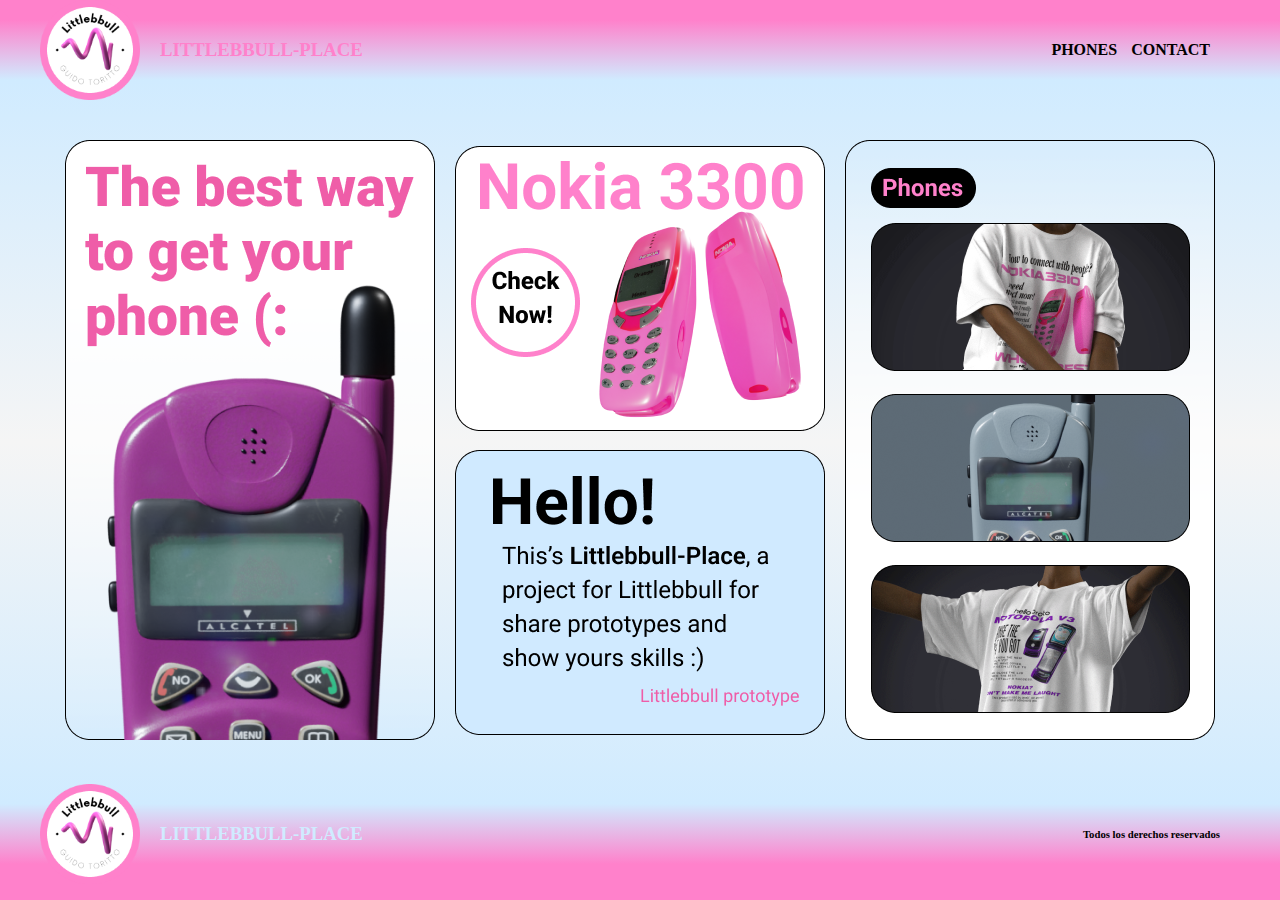
==== index.html @ f383a047 "Agregar proyecto" ====
<!DOCTYPE html>
<html lang="en">
<head>
    <meta charset="UTF-8">
    <meta http-equiv="X-UA-Compatible" content="IE=edge">
    <meta name="viewport" content="width=device-width, initial-scale=1.0">
    
    <!--ICON-->
    <link rel="icon" href="./logo.png">

    <!--CSS-->
    <link rel="stylesheet" href="styles/main.css">
    

    <title>LITTLEBBULL-PLACE by Guido Toritto</title>



</head>
<body>
    <header>
        <a href="./index.html" class="logo">
            <img src="logo.png" alt="logo de la compañia">

            <h3 class="nombre-empresa" href="./pages/phones.html">LITTLEBBULL-PLACE</h3>
        </a>

        <div class="nav-link">
            <nav>
                <a href="./pages/phones.html" >PHONES</a>
                <a href="./pages/contact.html" >CONTACT</a>
            </nav>
        </div>
    </header>

    <main>
        <div class="grid">
            <a href="./pages/phones.html"><img src="./img/home/Alcatel.png"  alt=""></a>
            <div class="grid2">
                <a href="./pages/phones.html"><img src="./img/home/checkNpw.png" alt=""></a>
                <div>
                    <a href="./pages/contact.html"><img src="./img/home/Hello.png" alt=""></a>
                </div>
            </div>
            <a href="./pages/phones.html"><img src="./img/home/Phones.png" alt=""></a>
          </div>
    </main>
    
    <footer>
        <a href="#" class="logo">
            <img src="logo.png" alt="logo de la compañia">

            <h3 class="nombre-empresa" href="./pages/phones.html">LITTLEBBULL-PLACE</h3>
        </a>

        <div>
            <nav class="derechos">
                <h6>
                    Todos los derechos reservados
                </h6>
            </nav>
        </div>
    </footer>
</body>
</html>
---- styles/main.css ----
body{
    font-family: roboto, bold;
    margin: 0;
    
}


a{
    text-decoration: none;
    color: black;
    
}

.nav-link{
    animation-name: mover;
    animation-duration: 1s;
}

header{
    
    display: flex;
    justify-content: space-between;
    margin-top: 20px;
    
    height: 60px;
    background: linear-gradient(0deg, #D0EBFF 0%, #ff81cb 100%);
    padding-right: 60px;
    align-items: center;
}


.logo{
    display: flex;
    align-items: center;
    padding-left: 40px;
    color: #D0EBFF;
    animation-name: mover;
    animation-duration: 1s;
}

.logo:hover{
    color: #ff81cb;
}

.logo img{
    height: 100px;
    margin-right: 20px;
}

nav a{
    
    font-weight: 600;
    padding-right: 10px;

}

nav a:hover{
    color: #D0EBFF;
}

@media (max-width: 700px){
    header{
        flex-direction: row;
    }



    nav{
        padding: 10px 0px;
    }

    .logo img{
        width: 30%;
        height: 30%;
    }
    
    .nombre-empresa{
        width: 20%;
    }

    .img{
        width: 90%;
        margin: 40px;
    }
    

}


body{
    background-color: #FF81CB;
}


footer{
    
    display: flex;
    justify-content: space-between;
    margin-bottom: 20px;
    height: 60px;
    background: linear-gradient(0deg, rgba(255,129,203,1) 0%, #D0EBFF 100%);
    padding-right: 60px;
    align-items: center;
}

main{
    
    display: flex;
    width: 100%;
    background: linear-gradient(0deg, rgba(208,235,255,1) 0%, whitesmoke 50%, rgba(208,235,255,1) 100%);  
}

.grid{
    flex-wrap: wrap;
    grid-column-gap: 20px;
    grid-row-gap: 20px;
    justify-content: center;
    align-items: center;
    width: 100%;
    display: flex;
    margin: 60px;
    animation-name: mover;
    animation-duration: 1s;
    
}



.about{
    border-radius:20px;
    gap: 10px;
    flex-wrap: wrap;
    justify-content: center;
    align-items: center;
    width: 100%;
    display: flex;
    padding: 5px;
}

.derechos{
    animation-name: mover;
    animation-duration: 1s;
}

@keyframes mover {
    20%{
        transform: translate(-5%, 0);
    }
   
    80%{
        transform: translate(1%, 0);
    }

}

.grid :hover{
    transform: scale(1.05);
}
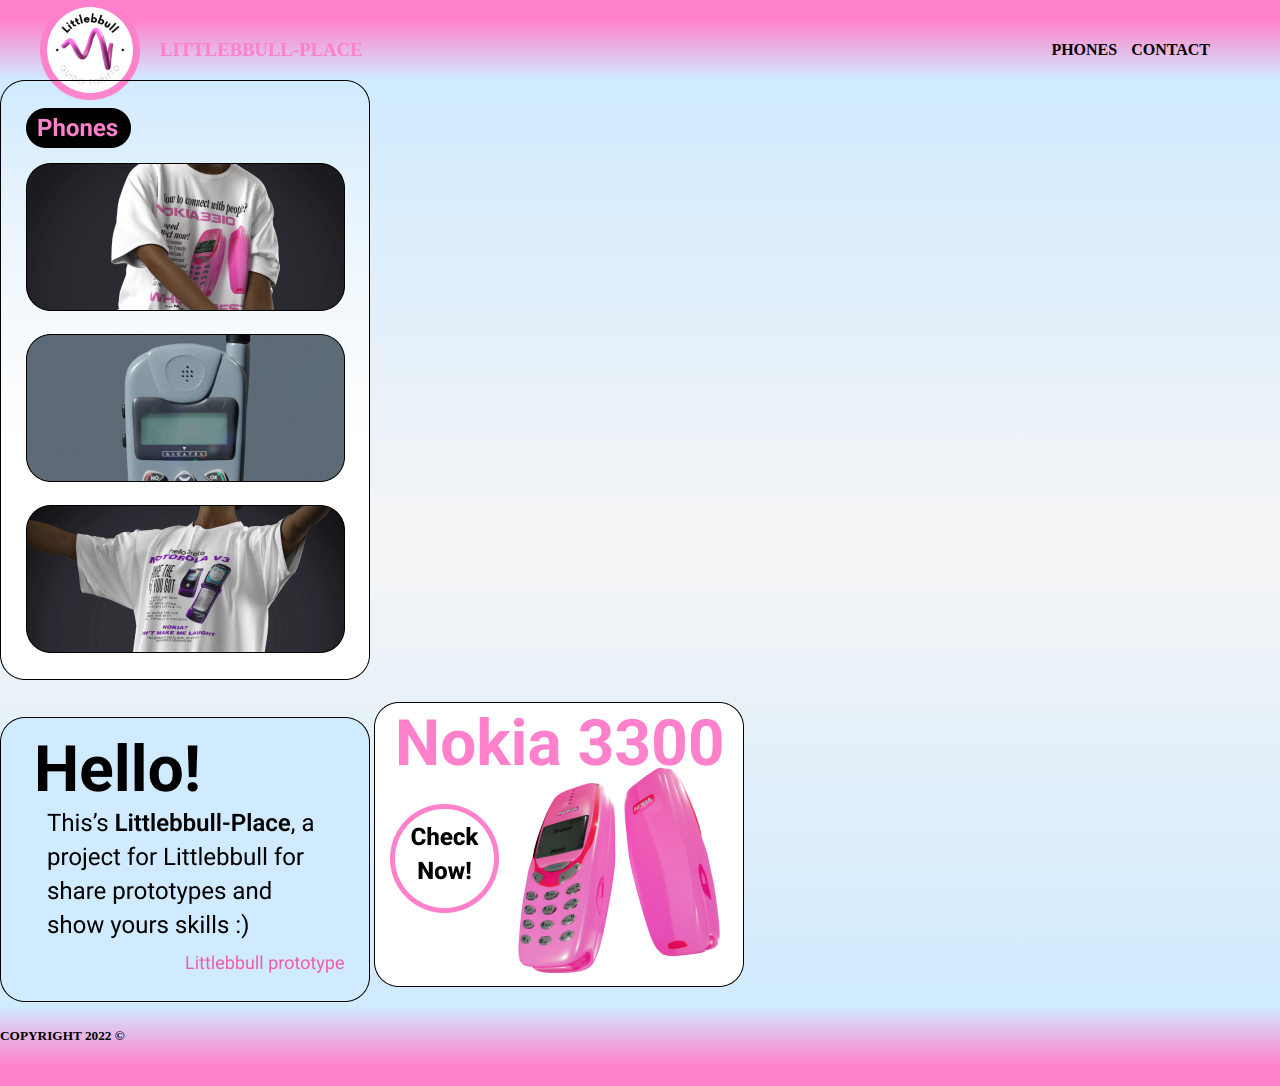
==== commit e351a474: "Update index.html" ====
--- a/index.html
+++ b/index.html
@@ -34,32 +34,36 @@
     </header>
 
     <main>
-        <div class="grid">
-            <a href="./pages/phones.html"><img src="./img/home/Alcatel.png"  alt=""></a>
-            <div class="grid2">
-                <a href="./pages/phones.html"><img src="./img/home/checkNpw.png" alt=""></a>
-                <div>
-                    <a href="./pages/contact.html"><img src="./img/home/Hello.png" alt=""></a>
-                </div>
+        <div class="row">
+  
+            <div class="column">    
+                <img src="./img/home/Phones.png" alt="">
             </div>
-            <a href="./pages/phones.html"><img src="./img/home/Phones.png" alt=""></a>
-          </div>
+
+            <div class="column">
+           
+                <img src="./img/home/Group 4 (1).png" alt="">
+                <img src="./img/home/Group 2.png" alt="">
+
+            </div>
+
+            <div class="column">
+                
+                <img src="./img/home/Hello.png" alt="">
+                <img src="./img/home/checkNpw.png" alt="">
+
+            </div>
+
+            
+        </div>    
     </main>
     
     <footer>
-        <a href="#" class="logo">
-            <img src="logo.png" alt="logo de la compañia">
-
-            <h3 class="nombre-empresa" href="./pages/phones.html">LITTLEBBULL-PLACE</h3>
-        </a>
-
-        <div>
-            <nav class="derechos">
-                <h6>
-                    Todos los derechos reservados
-                </h6>
-            </nav>
-        </div>
-    </footer>
+        <nav class="derechos">
+            <h5>
+                COPYRIGHT 2022 ©
+            </h5>
+        </nav>
+</footer>
 </body>
-</html>+</html>
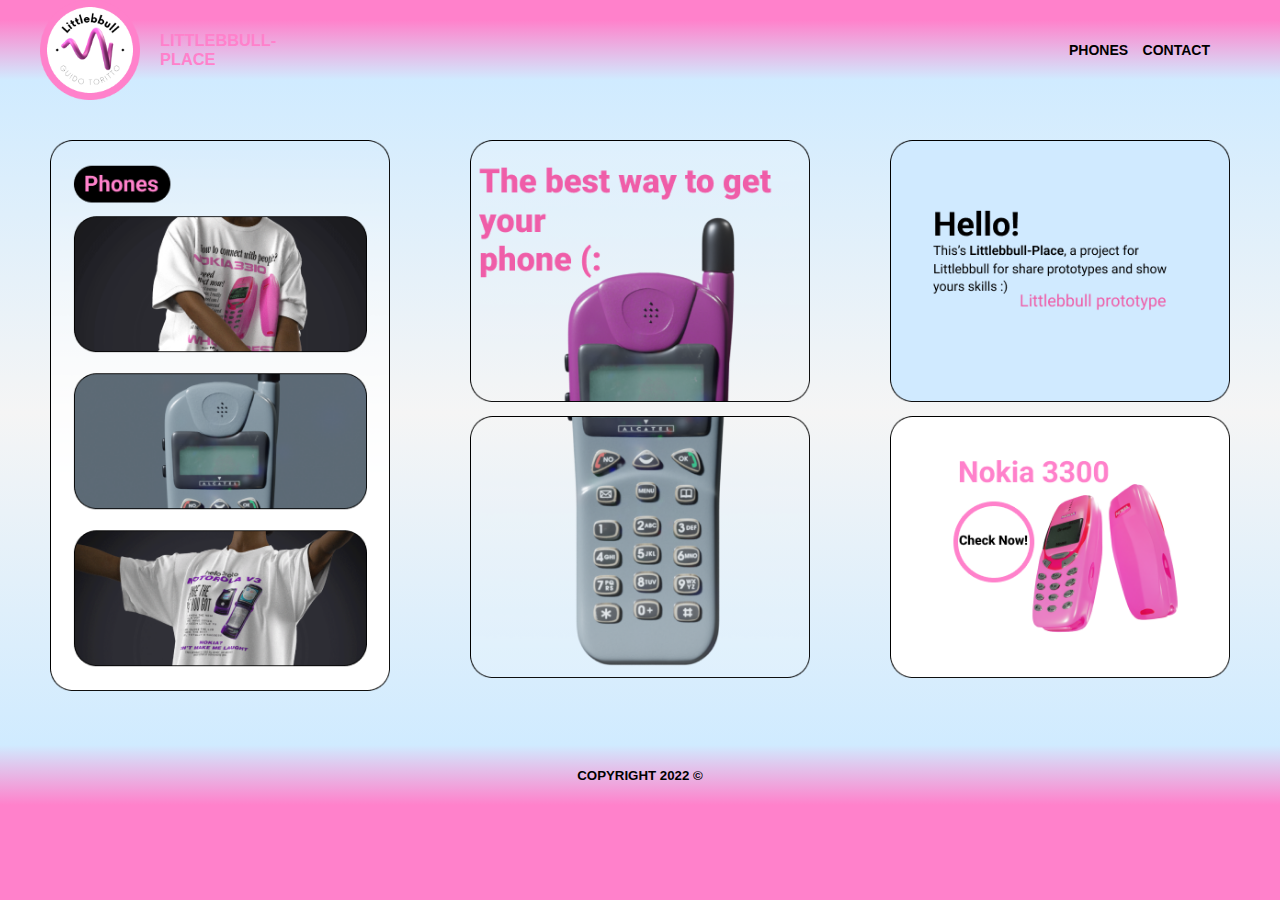
==== commit b8e0222e: "Update index.html" ====
--- a/index.html
+++ b/index.html
@@ -36,21 +36,34 @@
     <main>
         <div class="row">
   
-            <div class="column">    
-                <img src="./img/home/Phones.png" alt="">
+            <div class="column" >
+                <a href="./pages/phones.html">
+                    <img src="./img/home/Phones.png"  alt="">
+                </a>  
+                
             </div>
 
             <div class="column">
            
-                <img src="./img/home/Group 4 (1).png" alt="">
-                <img src="./img/home/Group 2.png" alt="">
+                <a  href="./pages/phones.html">
+                    <img src="./img/home/Group 4 (1).png" alt="">
+                </a>
+                
+                <a  href="./pages/phones.html">
+                    <img src="./img/home/Group 2.png" alt="">
+                </a>
 
             </div>
 
             <div class="column">
                 
-                <img src="./img/home/Hello.png" alt="">
-                <img src="./img/home/checkNpw.png" alt="">
+                <a href="./pages/contact.html">
+                    <img src="./img/home/Hello.png" alt="">
+                </a>
+                
+                <a href="./pages/phones.html">
+                    <img src="./img/home/checkNpw.png" alt="">
+                </a>
 
             </div>
 
--- a/styles/main.css
+++ b/styles/main.css
@@ -1,5 +1,5 @@
 body{
-    font-family: roboto, bold;
+    font-family: Arial, Helvetica, sans-serif, bold;
     margin: 0;
     
 }
@@ -8,6 +8,7 @@
 a{
     text-decoration: none;
     color: black;
+    font-size: 14px;
     
 }
 
@@ -31,6 +32,7 @@
 
 .logo{
     display: flex;
+    width: 100px;
     align-items: center;
     padding-left: 40px;
     color: #D0EBFF;
@@ -59,30 +61,10 @@
 }
 
 @media (max-width: 700px){
-    header{
-        flex-direction: row;
-    }
-
-
-
-    nav{
-        padding: 10px 0px;
-    }
-
+    
     .logo img{
-        width: 30%;
-        height: 30%;
-    }
-    
-    .nombre-empresa{
-        width: 20%;
-    }
-
-    .img{
-        width: 90%;
-        margin: 40px;
-    }
-    
+        width: 0%;
+    }   
 
 }
 
@@ -95,12 +77,11 @@
 footer{
     
     display: flex;
-    justify-content: space-between;
+    justify-content: center;
     margin-bottom: 20px;
     height: 60px;
     background: linear-gradient(0deg, rgba(255,129,203,1) 0%, #D0EBFF 100%);
-    padding-right: 60px;
-    align-items: center;
+
 }
 
 main{
@@ -110,31 +91,51 @@
     background: linear-gradient(0deg, rgba(208,235,255,1) 0%, whitesmoke 50%, rgba(208,235,255,1) 100%);  
 }
 
-.grid{
+/*flexbox*/
+
+img{
+    width: 100%;
+}
+
+.row{
+    display: flex;
+    padding: 10px;
     flex-wrap: wrap;
-    grid-column-gap: 20px;
-    grid-row-gap: 20px;
-    justify-content: center;
-    align-items: center;
-    width: 100%;
-    display: flex;
-    margin: 60px;
+}
+
+.column{
+    margin: 30px;
+    flex: 25%;
+    padding: 10px;
     animation-name: mover;
     animation-duration: 1s;
-    
+}
+
+.column img{
+    margin-top: 10px;
+}
+
+@media (max-width: 600px){
+    .column{
+        flex: 100%;
+    }
+}
+
+@media (max-width: 800px){
+    .column{
+        flex: 50%;
+    }
 }
 
 
-
 .about{
-    border-radius:20px;
     gap: 10px;
     flex-wrap: wrap;
     justify-content: center;
     align-items: center;
     width: 100%;
     display: flex;
-    padding: 5px;
+    
 }
 
 .derechos{
@@ -153,6 +154,7 @@
 
 }
 
-.grid :hover{
+.row :hover{
     transform: scale(1.05);
 }
+
